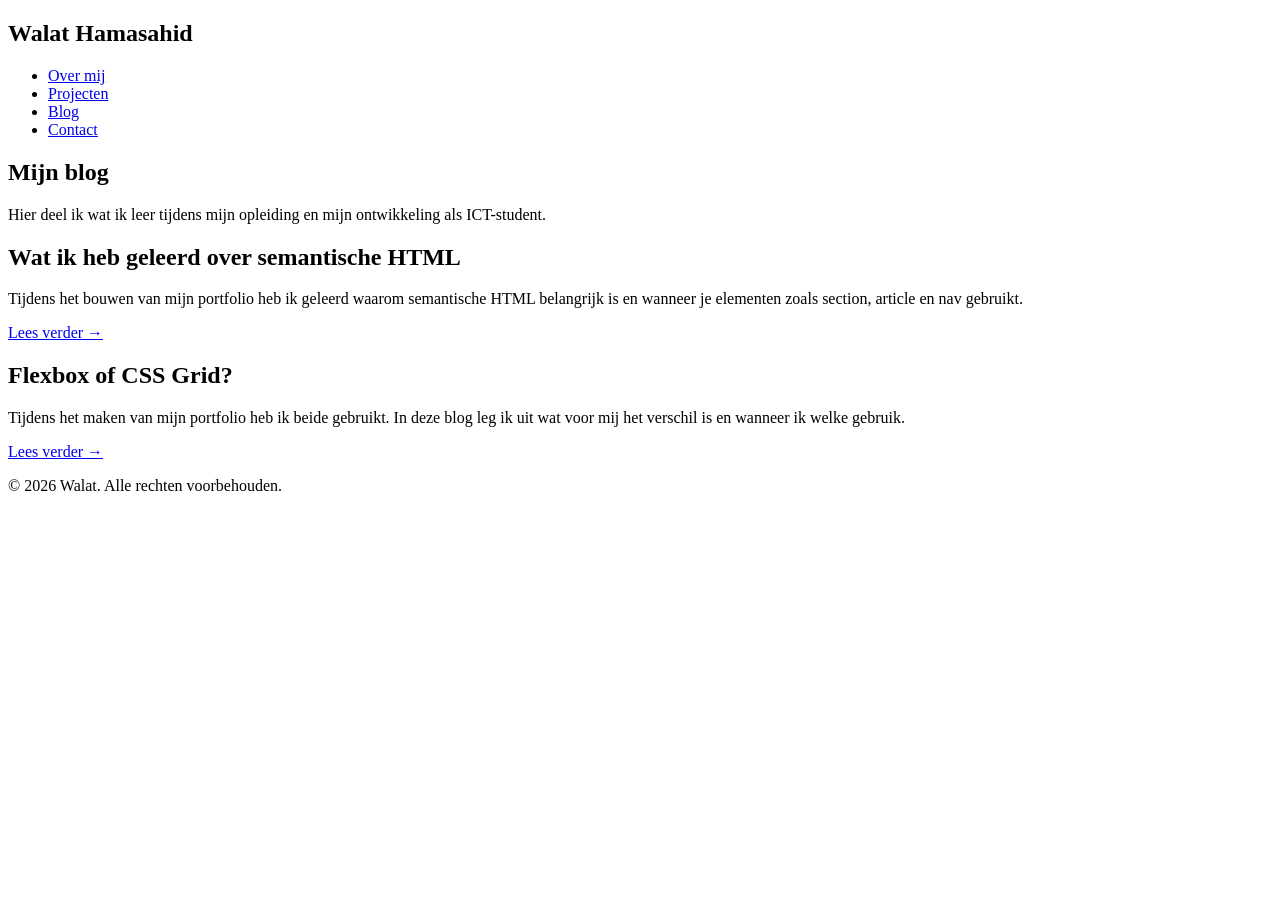
==== html/blog.html @ 849b10dd "Contact pagina toegevoegd aan nav-bar bij elke pagina" ====
<!DOCTYPE html>
<html lang="nl">
    <head>
        <meta charset="UTF-8">
        <meta name="viewport" content="width=device-width, initial-scale=1.0">
        <title>Mijn Portfolio</title>

        <link rel="stylesheet" href="../css/style.css">
    </head>

    <body>
        <header>
            <nav class="nav-bar">
                <h1 class="header-nav">Walat Hamasahid</h1>
                <ul class="nav-links">
                    <li><a href="../html/index.html">Over mij</a></li>
                    <li><a href="../html/projects.html">Projecten</a></li>
                    <li><a class="nav-active"href="../html/blog.html">Blog</a></li>
                    <li><a href="../html/contact.html">Contact</a></li>
                </ul>
            </nav>
        </header>

        <main class="blog-pagina">

            <section class="blog-intro">
                <h1>Mijn blog</h1>
                <p>Hier deel ik wat ik leer tijdens mijn opleiding en mijn ontwikkeling als ICT-student.</p>
            </section>

            <section class="blog-grid">
                <article class="blog-card">
                    <h2>Wat ik heb geleerd over semantische HTML</h2>
                    <p> Tijdens het bouwen van mijn portfolio heb ik geleerd
                        waarom semantische HTML belangrijk is en wanneer je
                        elementen zoals section, article en nav gebruikt.</p>
                    <a href="blogs/semantische-html.html">Lees verder → </a>
                </article>

                <article class="blog-card">
                    <h2>Flexbox of CSS Grid?</h2>
                    <p>Tijdens het maken van mijn portfolio heb ik beide
                        gebruikt. In deze blog leg ik uit wat voor mij het
                        verschil is en wanneer ik welke gebruik.</p>
                    <a href="blogs/flexbox-grid.html">Lees verder → </a>
                </article>
            
            </section>

        </main>

        <footer>
            <p>© 2026 Walat. Alle rechten voorbehouden.</p>
        </footer>

    </body>

</html>
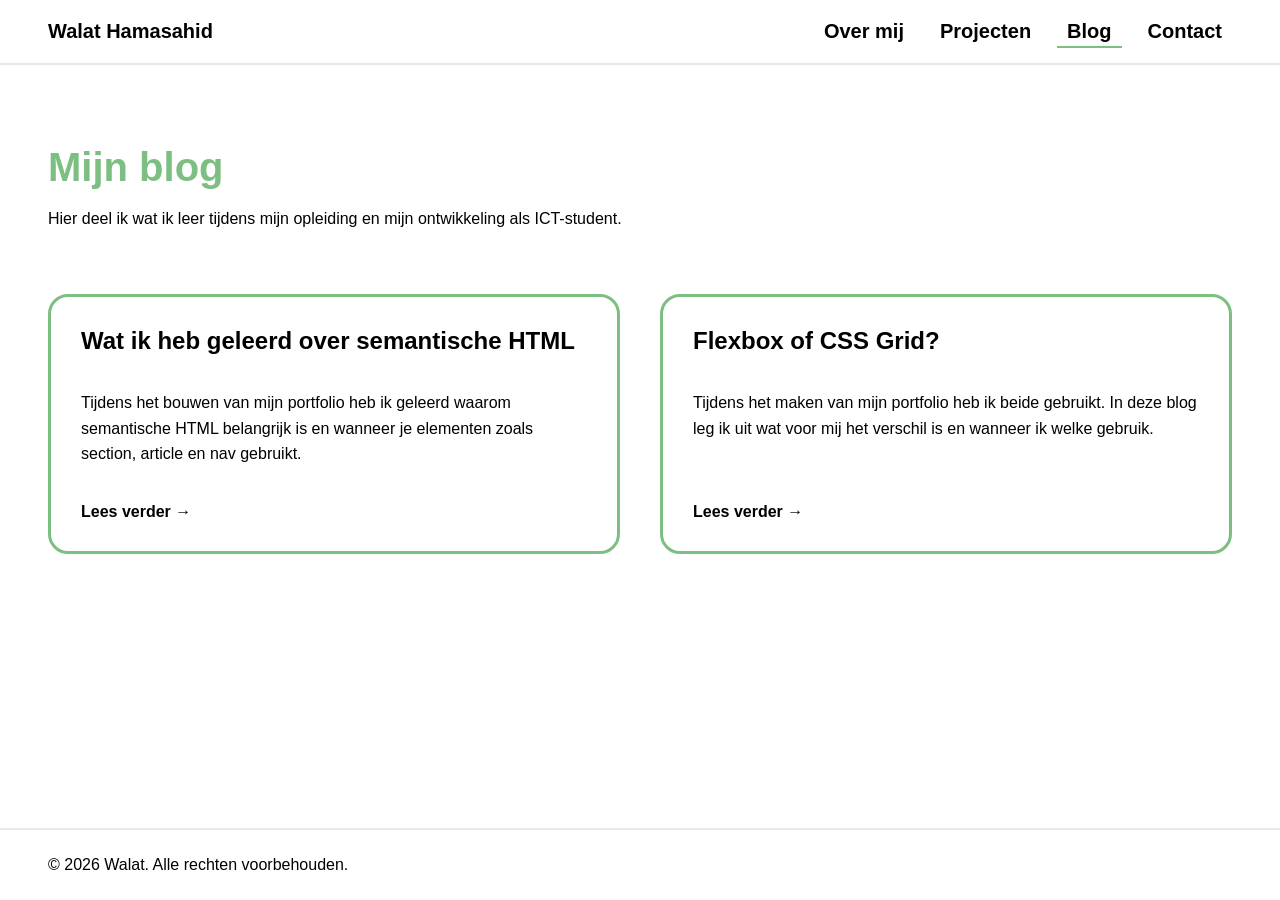
==== commit 81b4790c: "index.html stond eerst in html folder, nu niet meer, dit is voor de Github Pages" ====
--- a/html/blog.html
+++ b/html/blog.html
@@ -13,9 +13,9 @@
             <nav class="nav-bar">
                 <h1 class="header-nav">Walat Hamasahid</h1>
                 <ul class="nav-links">
-                    <li><a href="../html/index.html">Over mij</a></li>
+                    <li><a href="../index.html">Over mij</a></li>
                     <li><a href="../html/projects.html">Projecten</a></li>
-                    <li><a class="nav-active"href="../html/blog.html">Blog</a></li>
+                    <li><a class="nav-active" href="../html/blog.html">Blog</a></li>
                     <li><a href="../html/contact.html">Contact</a></li>
                 </ul>
             </nav>
--- a/css/style.css
+++ b/css/style.css
@@ -0,0 +1,657 @@
+/* MAIN PAGINA VANAF HIER */
+* {
+    font-family: Arial, Helvetica, sans-serif;
+    -webkit-font-smoothing: antialiased;
+    -moz-osx-font-smoothing: grayscale;
+}
+
+html, body{
+    margin: 0;
+    min-height: 100%;
+}
+
+body{
+    min-height: 100vh;
+    display: flex;
+    flex-direction: column; /* zet flex-items onder elkaar inplaats van naast elkaar*/
+}
+
+nav h1{
+    font-size: 20px;
+    color: black;
+}
+
+.nav-bar{
+    display: flex;
+    justify-content: space-between; /* zet ruimte tussen de flex-items, waarbij het eerste item aan het begin en het laatste aan het einde staat*/
+    align-items: center; /* centreert flex-items op de andere as*/
+
+    padding: 0 160px;
+    border-bottom: 2px solid rgb(234, 231, 231);
+}
+
+.nav-links{
+    display: flex;
+    gap: 50px;
+    list-style: none; /* haalt de standaard bolletjes of nummers van een lijst weg.*/
+    font-size: 20px;
+}
+
+.nav-active{
+    border-bottom: 2px solid rgb(125, 191, 130);
+    padding-bottom: 4px;
+}
+
+nav a:hover {
+    background: #f0f0f0;
+    border-bottom: 2px solid rgb(125, 191, 130);
+    padding-bottom: 4px;
+}
+
+nav a {
+    text-decoration: none;
+    color: black;
+    padding: 10px;
+    border-radius: 5px 5px 0px 0px;
+    font-weight: 700;
+}
+
+main{
+    background-image: url("../img/blob-scene-haikei.svg");
+    background-size: cover;
+    background-position: top center;
+    background-repeat: no-repeat;
+    flex : 1; /* laat een flex-item de beschikbare overgebleven ruimte innemen.*/ 
+}
+
+main h1{
+    font-size: 40px;
+    margin: 0;
+    font-weight: 700;
+    font-family: Segoe UI, Tahoma, Geneva, Verdana, sans-serif;
+}
+
+main p{
+    margin-top: 20px;
+    font-family: Segoe UI, Tahoma, Geneva, Verdana, sans-serif;
+    font-weight: 500;
+}
+
+.naam{
+    color: rgb(125, 191, 130);
+    font-family: Segoe UI, Tahoma, Geneva, Verdana, sans-serif;
+}
+
+.student{
+    color: rgb(125, 191, 130);
+}
+
+.hero {
+    display: flex;
+    justify-content: space-between;
+    align-items: center;
+
+    padding: 80px 160px;
+}
+
+.hero-text{
+    max-width: 500px;
+}
+
+.foto-walat {
+    width: 600px;
+    height: auto;
+
+    object-fit: cover; /* laat een afbeelding het hele vak vullen, eventueel door stukken af te snijden*/
+    object-position: center bottom; /* bepaalt welk deel van de afbeelding zichtbaar blijft; hier vooral het midden en de onderkant*/
+    margin-left: 100px;
+}
+
+footer{
+    max-height: 70px;
+    display: flex;
+    align-items: center;
+    border-top: 2px solid rgb(234, 231, 231)
+}
+
+footer p{
+    margin-left: 160px;
+    margin-top: 50px;
+    margin-bottom: 50px;
+}
+
+/* PROJECTEN PAGINA VANAF HIER */
+.projecten-pagina{
+    display: flex;
+    flex-direction: column;
+    gap: 30px;
+    padding: 80px 160px;
+}
+
+.projecten-pagina h1{
+    color:rgb(125, 191, 130)
+}
+
+.projecten-intro{
+    max-width: 600px;
+}
+
+.project-grid{
+    display: flex;
+    gap: 100px;
+}
+
+.project-card p{
+    max-width: 500px;
+    
+}
+
+.project-card img{
+    width: 100%;
+    height: 300px;
+    outline: 4px solid rgb(125, 191, 130);
+    object-fit: cover;
+    border-radius: 20px;
+}
+
+.project-card a{
+    text-decoration: none;
+    color: black;
+    background-color: white;
+    padding: 15px;
+    border-radius: 20px;
+    display: inline-block;
+    outline: 3px solid rgb(125, 191, 130);
+}
+
+.project-card a:hover{
+    background-color: #f0f0f0;
+}
+
+/* PROJECT HOTEL SIMULATOR VANAF HIER */
+
+.projecten-simulator{
+    display: flex;
+    justify-content: space-between;
+    align-items: center;
+    padding: 80px 160px;
+}
+
+.project-simulator-tekst{
+    outline: 3px solid rgb(196, 195, 195);
+    padding: 20px;
+    border-radius: 20px;
+    background: white;
+
+}
+
+.projecten-simulator-intro{
+    max-width: 600px;   
+}
+
+.projecten-simulator-terug{
+    display: block;
+    max-width: 800px;
+    margin: 0 auto 40px auto;
+
+    text-decoration: none;
+    color: black;
+}
+
+.projecten-simulator-terug:hover{
+    color: rgb(125, 191, 130);
+}
+
+.project-simulator-technieken{
+    color: black;
+    font-weight: 800;
+}
+
+.project-simulator-kopje{
+    color: rgb(125, 191, 130);
+}
+
+.image-simulator-container{
+    display: flex;
+    flex-direction: column;
+    outline: 5px solid rgb(125, 191, 130);
+    border-top: 20px;
+    overflow: hidden; /* zorgt dat de afbeelding niet buiten de ronde vorm uitsteken */
+    border-radius: 20px;
+}
+
+.image-simulator-container img{
+    width: 100%;
+    max-width: 500px;
+    height: auto;
+}
+
+/* PROJECT FRESH FRIDGE VANFA HIER */
+
+.projecten-fridge{
+    display: flex;
+    justify-content: space-between;
+    align-items: center;
+    padding: 80px 160px;
+}
+
+.project-fridge-tekst{
+    outline: 3px solid rgb(196, 195, 195);
+    padding: 20px;
+    border-radius: 20px;
+    background: white;
+
+}
+
+.projecten-fridge-intro{
+    max-width: 700px;   
+}
+
+.projecten-fridge-terug{
+    display: block;
+    max-width: 800px;
+    margin: 0 auto 40px auto;
+
+    text-decoration: none;
+    color: black;
+}
+
+.projecten-fridge-terug:hover{
+    color: rgb(125, 191, 130)
+}
+
+.project-fridge-technieken{
+    color: black;
+    font-weight: 800;
+}
+
+.project-fridge-kopje{
+    color: rgb(125, 191, 130);
+}
+
+.image-fridge-container{
+    display: flex;
+    flex-direction: column;
+    outline: 5px solid rgb(125, 191, 130);
+    border-top: 20px;
+    overflow: hidden;
+    border-radius: 20px;
+}
+
+.image-fridge-container img{
+    width: 100%;
+    max-width: 550px;
+    gap: 20px;
+    outline: 2px solid rgb(125, 191, 130);
+}
+
+/* BLOG PAGINA VANAF HIER */
+
+.blog-pagina {
+    display: flex;
+    flex-direction: column;
+    gap: 50px;
+    padding: 80px 160px;
+}
+
+.blog-intro {
+    max-width: 600px;
+}
+
+.blog-intro h1 {
+    color: rgb(125, 191, 130);
+    font-size: 40px;
+    margin-bottom: 15px;
+}
+
+.blog-grid {
+    display: grid;
+    grid-template-columns: repeat(2, 1fr);
+    gap: 40px;
+}
+
+.blog-card {
+    background-color: white;
+    padding: 30px;
+
+    border-radius: 20px;
+    border: 3px solid rgb(125, 191, 130);
+
+    display: flex;
+    flex-direction: column;
+}
+
+.blog-card h2 {
+    margin-top: 0;
+    margin-bottom: 15px;
+}
+
+.blog-card p {
+    font-weight: 400;
+    line-height: 1.6;
+}
+
+.blog-card a {
+    display: inline-block;
+    align-self: flex-start;
+
+    margin-top: auto;
+    padding-top: 20px;
+
+    text-decoration: none;
+    color: black;
+    font-weight: 700;
+}
+
+.blog-card a:hover {
+    color: rgb(125, 191, 130);
+}
+
+/* BLOG - SEMANTISCHE HTML VANAF HIER */
+
+.blog-semantisch-detail {
+    padding: 30px 160px;
+}
+
+.blog-semantisch-post {
+    max-width: 1100px;
+    margin: 0 auto;
+    display: grid;
+    grid-template-columns: repeat(2, 1fr);
+
+    gap: 25px 50px;
+    counter-reset: blog-stap;
+}
+
+.blog-semantisch-header {
+    grid-column: 1 / -1;
+    margin-bottom: 10px;
+}
+
+.blog-semantisch-header h1 {
+    font-size: 42px;
+    color: rgb(125, 191, 130);
+    margin-top: 0;
+    margin-bottom: 8px;
+}
+
+.blog-semantisch-header time {
+    color: #666;
+    font-size: 14px;
+    font-weight: 400;
+}
+
+.blog-semantisch-post section {
+    margin: 0;
+    counter-increment: blog-stap;
+}
+
+.blog-semantisch-post section h2::before {
+    content: counter(blog-stap, decimal-leading-zero);
+
+    display: block;
+
+    color: black;
+    font-size: 16px;
+    margin-bottom: 5px;
+}
+
+.blog-semantisch-post h2 {
+    font-size: 26px;
+    margin-top: 0;
+    margin-bottom: 15px;
+}
+
+.blog-semantisch-post p {
+    font-weight: 400;
+    line-height: 1.7;
+    font-size: 17px;
+
+    margin: 0;
+}
+
+.blog-semantisch-terug {
+    display: block;
+    max-width: 1100px;
+    margin: 0 auto 20px auto;
+
+    text-decoration: none;
+    color: black;
+}
+
+.blog-semantisch-terug:hover {
+    color: rgb(125, 191, 130);
+}
+
+/* BLOG - FLEXBOX VANAF HIER */
+
+.blog-flexbox-detail{
+    padding: 30px 160px;
+}
+
+.blog-flexbox-post{
+    max-width: 1100px;
+    margin: 0 auto;
+    display: grid;
+    grid-template-columns: repeat(2, 1fr);
+
+    gap: 25px 50px;
+    counter-reset: blog-stap;
+}
+
+.blog-flexbox-header{
+    grid-column: 1/-1;
+    margin-bottom: 10px;
+}
+
+.blog-flexbox-header h1{
+    font-size: 42px;
+    color:rgb(125, 191, 130);
+    margin-top: 0;
+    margin-bottom: 8px;
+}
+
+.blog-flexbox-header time{
+    color: #666;
+    font-size: 14px;
+    font-weight: 400;
+}
+
+.blog-flexbox-post section{
+    margin: 0;
+    counter-increment: blog-stap;
+}
+
+.blog-flexbox-post section h2::before{
+    content: counter(blog-stap, decimal-leading-zero);
+
+    display: block;
+    color: black;
+    font-size: 16px;
+    margin-bottom: 5px;
+}
+
+.blog-flexbox-post h2{
+    font-size: 26px;
+    margin-top: 0;
+    margin-bottom: 15px;
+}
+
+.blog-flexbox-post p{
+    font-weight: 400;
+    line-height: 1.7;
+    font-size: 17px;
+
+    margin: 0;
+}
+
+.blog-flexbox-terug{
+    display: block;
+    max-width: 1100px;
+    margin: 0 auto 20px auto;
+
+    text-decoration: none;
+    color: black
+}
+
+.blog-flexbox-terug:hover{
+    color:rgb(125, 191, 130)
+}
+
+/* CONTACT PAGINA VANAF HIER*/
+#contact-form, #contact-form * {
+    box-sizing: border-box;
+}
+
+#contact-form {
+    display: flex;
+    flex-direction: column;
+    gap: 12px;
+    max-width: 640px;
+    margin: 32px auto;
+    padding: 0 24px;
+}
+#contact-form input, #contact-form textarea, #contact-form button {
+    width: 100%;
+    min-width: 0;
+    min-height: 44px;
+    padding: 10px;
+    font: inherit;
+}
+#contact-form textarea {
+    min-height: 160px; resize: vertical; 
+}
+
+/*MEDIA QUERIES VANAF HIER*/
+
+@media (min-width: 1024px) and (max-width: 1439px) {
+    .nav-bar, .hero, .projecten-pagina, .projecten-simulator,
+    .projecten-fridge, .blog-pagina, .blog-semantisch-detail,
+    .blog-flexbox-detail {
+        padding-left: 48px;
+        padding-right: 48px;
+    }
+
+    .nav-links { gap: 16px; padding-left: 0; }
+    .hero, .projecten-simulator, .projecten-fridge { gap: 40px; }
+    .hero > *, .projecten-simulator > *, .projecten-fridge > * {
+        min-width: 0;
+        flex: 1;
+    }
+    .foto-walat { width: 45%; max-width: 500px; margin-left: 0; }
+    .project-grid { gap: 40px; }
+    .project-card { flex: 1; min-width: 0; }
+    footer p { margin-left: 48px; }
+}
+
+/* Tablet en mobiel: kleinere marges en een rustige leesvolgorde. */
+@media (max-width: 1023px) {
+    *, *::before, *::after { box-sizing: border-box; }
+
+    main { overflow-wrap: anywhere; }
+    main img { display: block; max-width: 100%; height: auto; }
+
+    .nav-bar {
+        padding: 20px 32px 12px;
+        flex-direction: column;
+        align-items: stretch;
+        gap: 12px;
+    }
+    .nav-bar h1 { margin: 0; text-align: center; }
+    .nav-links {
+        display: flex;
+        flex-wrap: wrap;
+        justify-content: center;
+        align-items: center;
+        gap: 4px 16px;
+        padding: 0;
+        margin: 0;
+        font-size: 16px;
+    }
+    .nav-links li { min-width: 0; max-width: 100%; }
+    .nav-links a {
+        display: block;
+        padding: 12px 8px;
+        min-height: 44px;
+        text-align: center;
+        border-bottom: 2px solid transparent;
+        overflow-wrap: anywhere;
+    }
+    .nav-links a.nav-active, .nav-links a:hover {
+        border-bottom-color: rgb(125, 191, 130);
+        padding-bottom: 12px;
+    }
+
+    .hero, .projecten-pagina, .projecten-simulator, .projecten-fridge,
+    .blog-pagina, .blog-semantisch-detail, .blog-flexbox-detail {
+        padding: 40px 32px;
+    }
+    .hero, .projecten-simulator, .projecten-fridge {
+        flex-direction: column;
+        justify-content: flex-start;
+        align-items: center;
+        gap: 32px;
+    }
+    .hero-text, .projecten-simulator-intro, .projecten-fridge-intro {
+        width: 100%;
+        max-width: 640px;
+        min-width: 0;
+    }
+    .hero p { line-height: 1.7; }
+    .foto-walat {
+        width: 100%;
+        max-width: 360px;
+        margin: 0;
+    }
+    .image-simulator-container, .image-fridge-container {
+        width: 100%;
+        max-width: 550px;
+    }
+    .image-simulator-container img, .image-fridge-container img {
+        max-width: none;
+    }
+    .project-grid, .blog-grid {
+        display: grid;
+        grid-template-columns: repeat(2, minmax(0, 1fr));
+        gap: 28px;
+    }
+    .project-card, .blog-card { min-width: 0; }
+    .project-card img { height: auto; }
+    .project-card p { line-height: 1.6; }
+    .blog-card { padding: 24px; }
+    .blog-semantisch-post, .blog-flexbox-post {
+        grid-template-columns: minmax(0, 1fr);
+        gap: 28px;
+    }
+    footer { max-height: none; padding: 24px 32px; }
+    footer p { margin: 0; font-size: 14px; line-height: 1.5; }
+}
+
+/* Smalle tablets: kaarten krijgen genoeg ruimte in één kolom. */
+@media (max-width: 640px) {
+    .project-grid, .blog-grid { grid-template-columns: minmax(0, 1fr); }
+}
+
+/* Telefoon: compacte navigatie en kleinere koppen en marges. */
+@media (max-width: 480px) {
+    .nav-bar { padding: 20px 16px 8px; gap: 8px; }
+    .nav-links { gap: 0 4px; font-size: 14px; }
+    .nav-links a { padding-left: 8px; padding-right: 8px; }
+
+    .hero, .projecten-pagina, .projecten-simulator, .projecten-fridge,
+    .blog-pagina, .blog-semantisch-detail, .blog-flexbox-detail {
+        padding: 32px 24px;
+        gap: 28px;
+    }
+    main h1, .blog-intro h1, .blog-semantisch-header h1,
+    .blog-flexbox-header h1 { font-size: 30px; line-height: 1.2; }
+    main h2 { font-size: 23px; }
+    .hero p { margin-bottom: 0; }
+    .foto-walat { max-width: 280px; }
+    .blog-card { padding: 20px; }
+    .project-simulator-tekst, .project-fridge-tekst {
+        padding: 16px;
+        line-height: 1.65;
+    }
+    footer { padding: 20px 24px; }
+}
